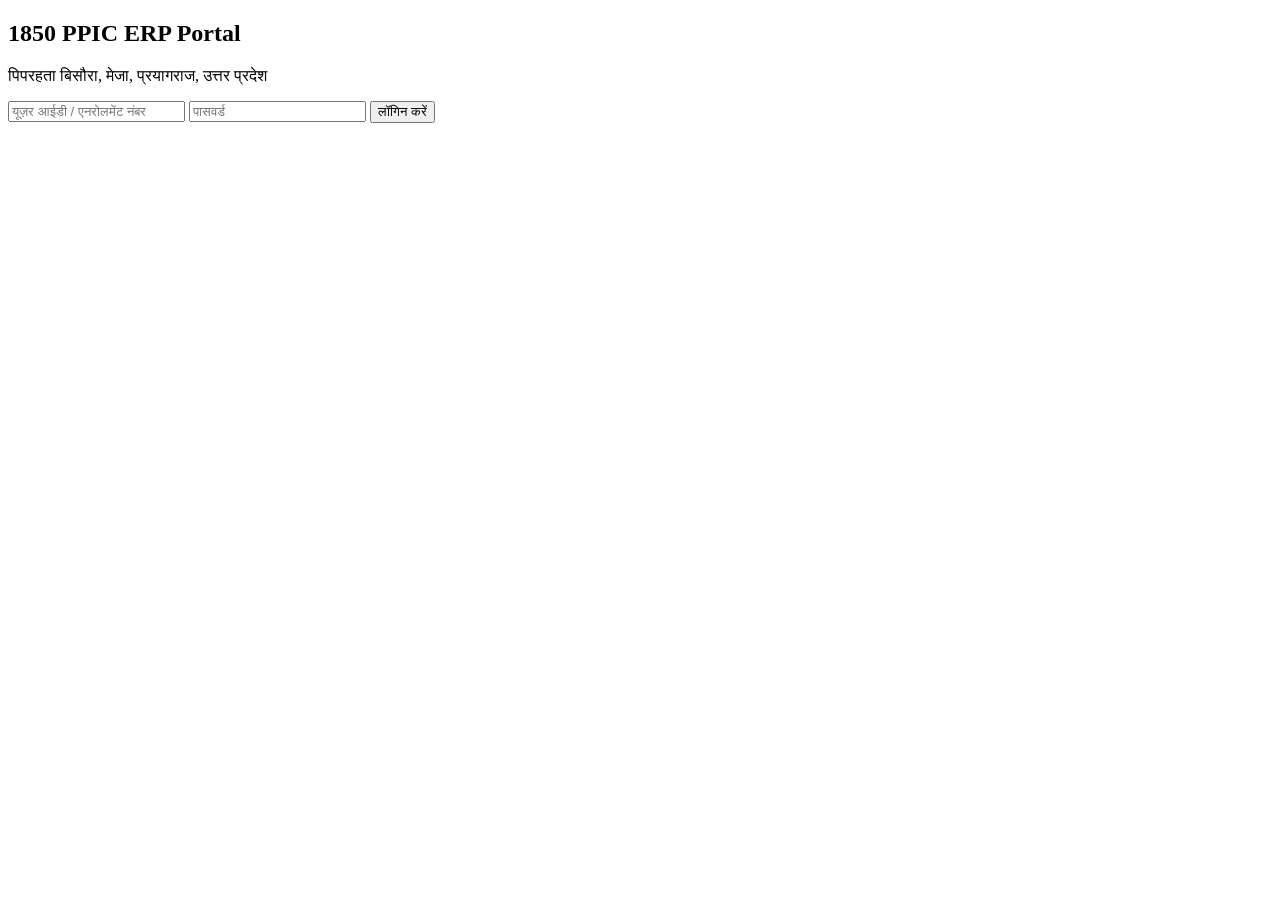
==== index.html @ a7a472d3 "Add files via upload" ====
<!DOCTYPE html>
<html lang="hi">
<head>
    <meta charset="UTF-8">
    <meta name="viewport" content="width=device-width, initial-scale=1.0">
    <title>1850 PPIC Piparhata Bisaura Meja Prayagraj - ERP Login</title>
    <link rel="stylesheet" href="style.css">
</head>
<body>
    <div class="login-box">
        <h2>1850 PPIC ERP Portal</h2>
        <p>पिपरहता बिसौरा, मेजा, प्रयागराज, उत्तर प्रदेश</p>
        <form>
            <input type="text" placeholder="यूज़र आईडी / एनरोलमेंट नंबर" required>
            <input type="password" placeholder="पासवर्ड" required>
            <button type="submit">लॉगिन करें</button>
        </form>
    </div>
</body>
</html>
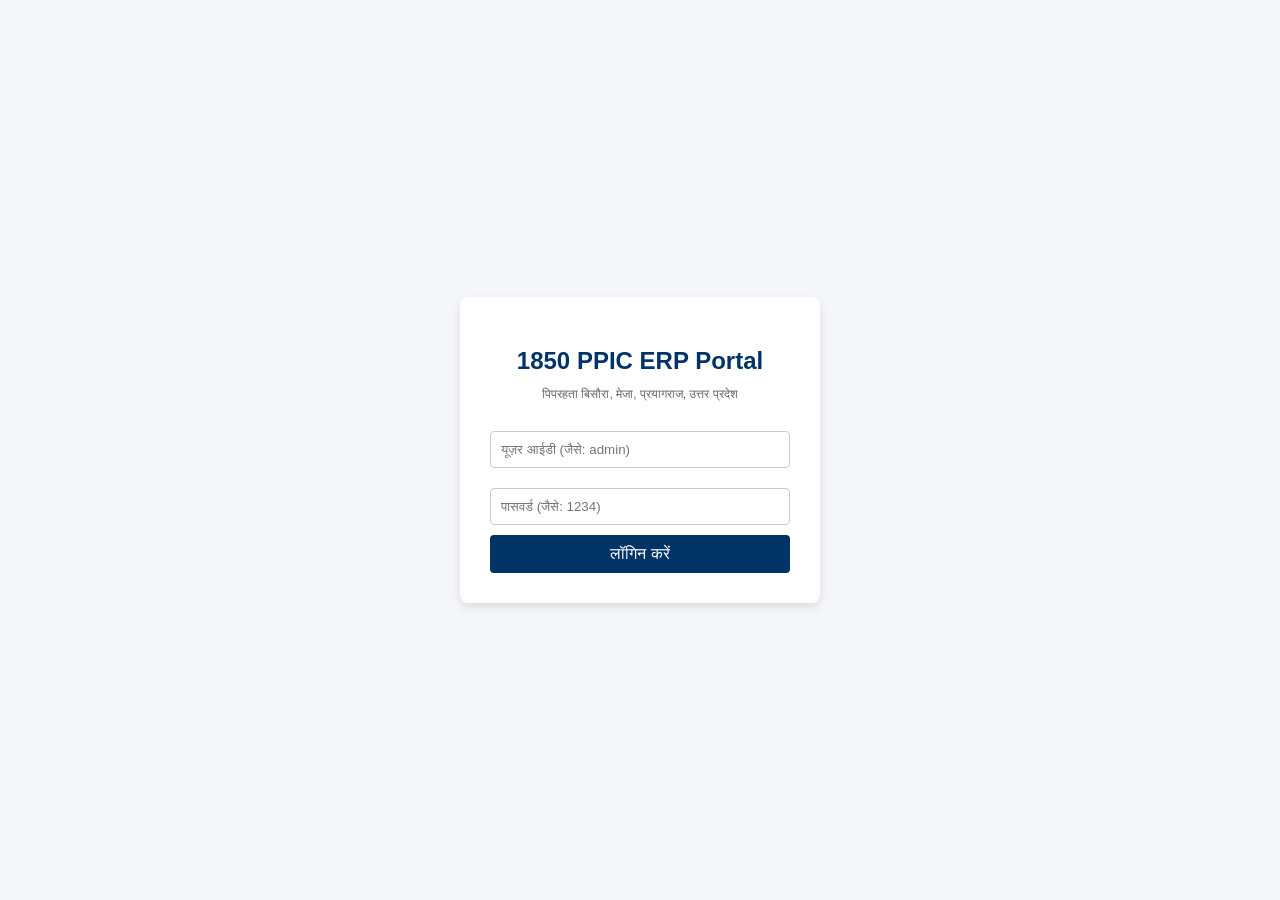
==== commit ddaf1bd8: "Update index.html" ====
--- a/index.html
+++ b/index.html
@@ -5,16 +5,52 @@
     <meta name="viewport" content="width=device-width, initial-scale=1.0">
     <title>1850 PPIC Piparhata Bisaura Meja Prayagraj - ERP Login</title>
     <link rel="stylesheet" href="style.css">
+    <style>
+        /* एरर मैसेज के लिए छोटी सी स्टाइल */
+        .error-msg {
+            color: red;
+            font-size: 14px;
+            margin-top: 10px;
+            display: none;
+        }
+    </style>
 </head>
 <body>
     <div class="login-box">
         <h2>1850 PPIC ERP Portal</h2>
         <p>पिपरहता बिसौरा, मेजा, प्रयागराज, उत्तर प्रदेश</p>
-        <form>
-            <input type="text" placeholder="यूज़र आईडी / एनरोलमेंट नंबर" required>
-            <input type="password" placeholder="पासवर्ड" required>
+        
+        <!-- फॉर्म जिसमें ID दी गई है ताकि JavaScript इसे पहचान सके -->
+        <form id="loginForm" onsubmit="validateLogin(event)">
+            <input type="text" id="username" placeholder="यूज़र आईडी (जैसे: admin)" required>
+            <input type="password" id="password" placeholder="पासवर्ड (जैसे: 1234)" required>
             <button type="submit">लॉगिन करें</button>
+            <p id="errorMsg" class="error-msg">गलत यूज़र आईडी या पासवर्ड!</p>
         </form>
     </div>
+
+    <script>
+        function validateLogin(event) {
+            // पेज को रीफ्रेश होने से रोकें
+            event.preventDefault();
+
+            // यूजर द्वारा डाला गया इनपुट लें
+            var user = document.getElementById('username').value;
+            var pass = document.getElementById('password').value;
+
+            // यहाँ आप अपनी पसंद की यूज़र आईडी और पासवर्ड सेट कर सकते हैं
+            var correctUser = "admin";
+            var correctPass = "1234";
+
+            // जाँच करें कि आईडी और पासवर्ड सही हैं या नहीं
+            if (user === correctUser && pass === correctPass) {
+                // सही होने पर डैशबोर्ड पर भेजें
+                window.location.href = "dashboard.html";
+            } else {
+                // गलत होने पर एरर मैसेज दिखाएं
+                document.getElementById('errorMsg').style.display = "block";
+            }
+        }
+    </script>
 </body>
 </html>
--- a/style.css
+++ b/style.css
@@ -0,0 +1,47 @@
+body {
+    font-family: Arial, sans-serif;
+    background-color: #f4f6f9;
+    display: flex;
+    justify-content: center;
+    align-items: center;
+    height: 100vh;
+    margin: 0;
+}
+.login-box {
+    background: white;
+    padding: 30px;
+    border-radius: 8px;
+    box-shadow: 0px 4px 10px rgba(0,0,0,0.1);
+    width: 300px;
+    text-align: center;
+}
+.login-box h2 {
+    color: #003366;
+    margin-bottom: 5px;
+}
+.login-box p {
+    font-size: 12px;
+    color: #666;
+    margin-bottom: 20px;
+}
+input {
+    width: 100%;
+    padding: 10px;
+    margin: 10px 0;
+    border: 1px solid #ccc;
+    border-radius: 4px;
+    box-sizing: border-box;
+}
+button {
+    width: 100%;
+    padding: 10px;
+    background-color: #003366;
+    color: white;
+    border: none;
+    border-radius: 4px;
+    font-size: 16px;
+    cursor: pointer;
+}
+button:hover {
+    background-color: #002244;
+}
